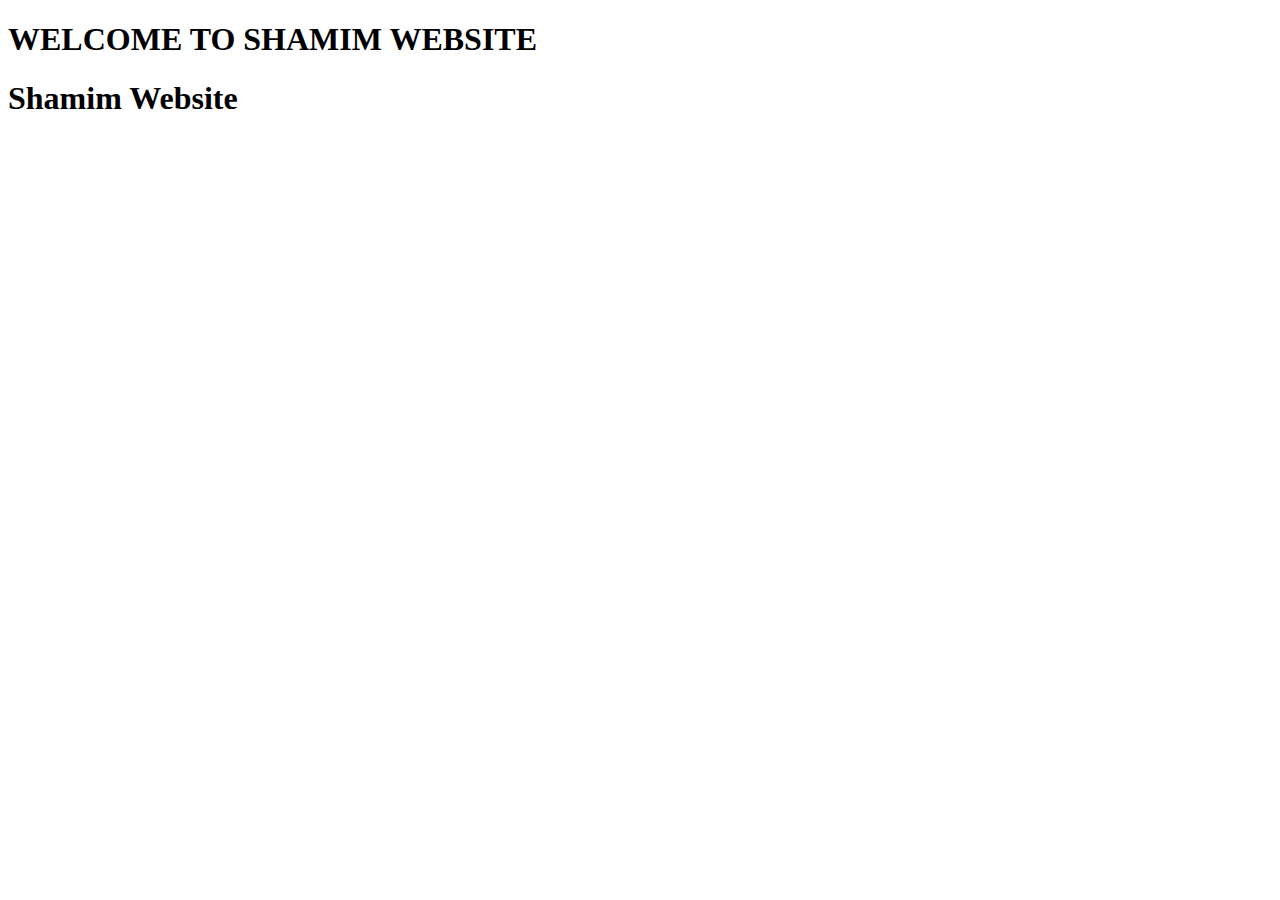
==== index.html @ 9b50b487 "first commit" ====
<!DOCTYPE html>
<html lang="en">
<head>
    <meta charset="UTF-8">
    <meta http-equiv="X-UA-Compatible" content="IE=edge">
    <meta name="viewport" content="width=device-width, initial-scale=1.0">
    <title>first web site</title>
    <link rel="stylesheet" href=style.css>
    <link rel="preconnect" href="https://fonts.googleapis.com">
   

</head>
<body>
    <h1>WELCOME TO SHAMIM WEBSITE</h1>
    <h1>Shamim Website</h1>
</body>
</html>
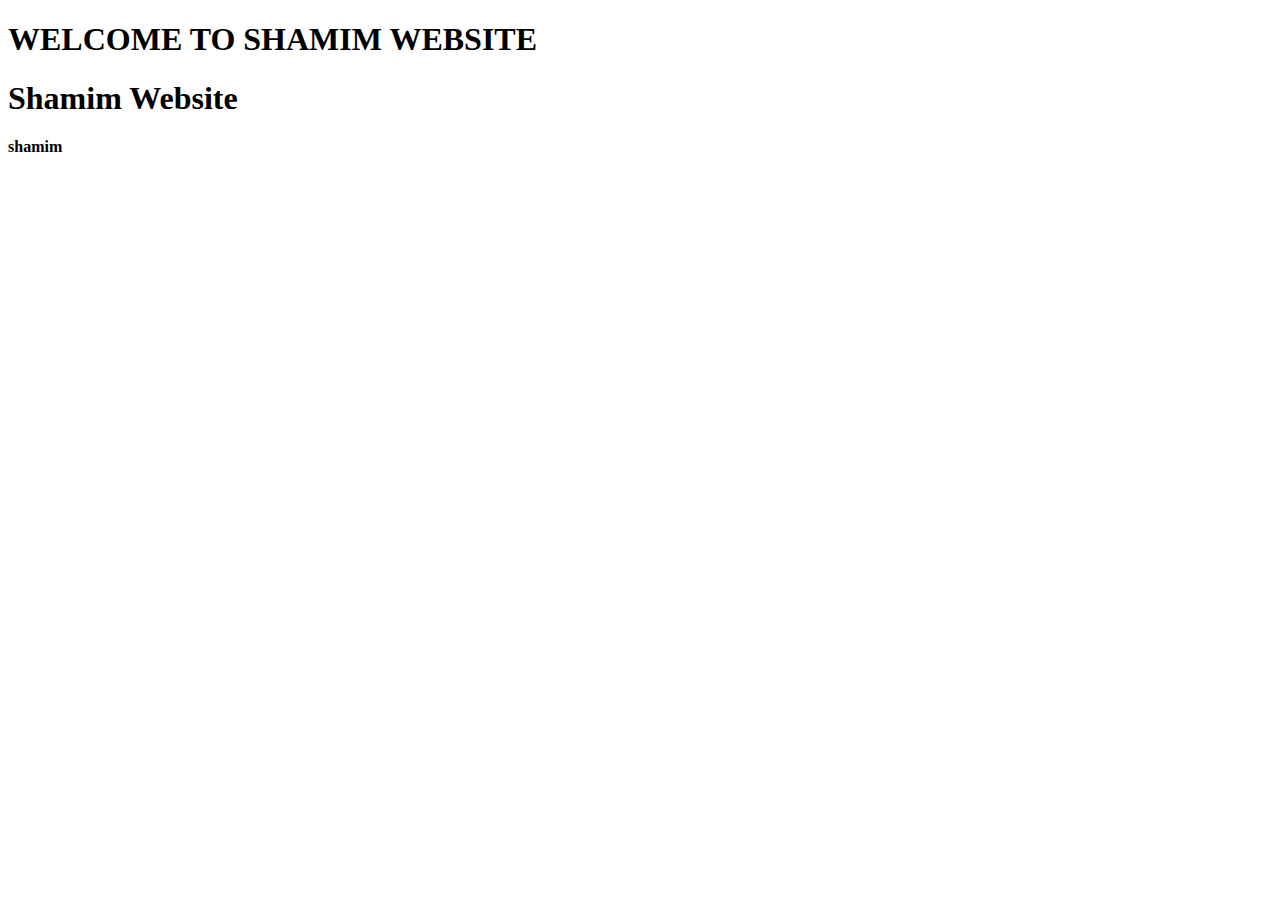
==== commit c7059d35: "first" ====
--- a/index.html
+++ b/index.html
@@ -13,5 +13,6 @@
 <body>
     <h1>WELCOME TO SHAMIM WEBSITE</h1>
     <h1>Shamim Website</h1>
+    <h4>shamim</h4>
 </body>
 </html>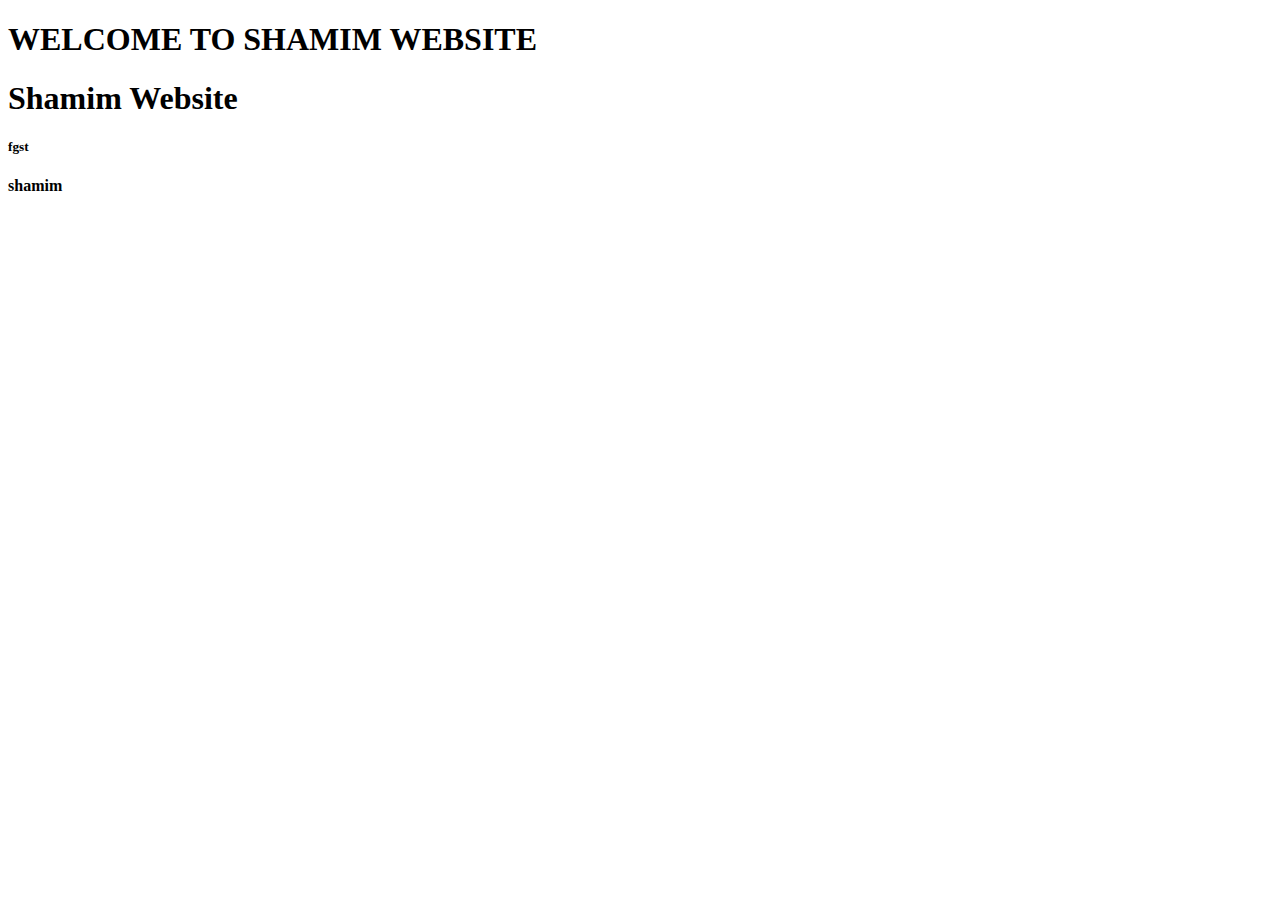
==== commit 5343107d: "first" ====
--- a/index.html
+++ b/index.html
@@ -13,6 +13,7 @@
 <body>
     <h1>WELCOME TO SHAMIM WEBSITE</h1>
     <h1>Shamim Website</h1>
+    <h5>fgst</h5>
     <h4>shamim</h4>
 </body>
 </html>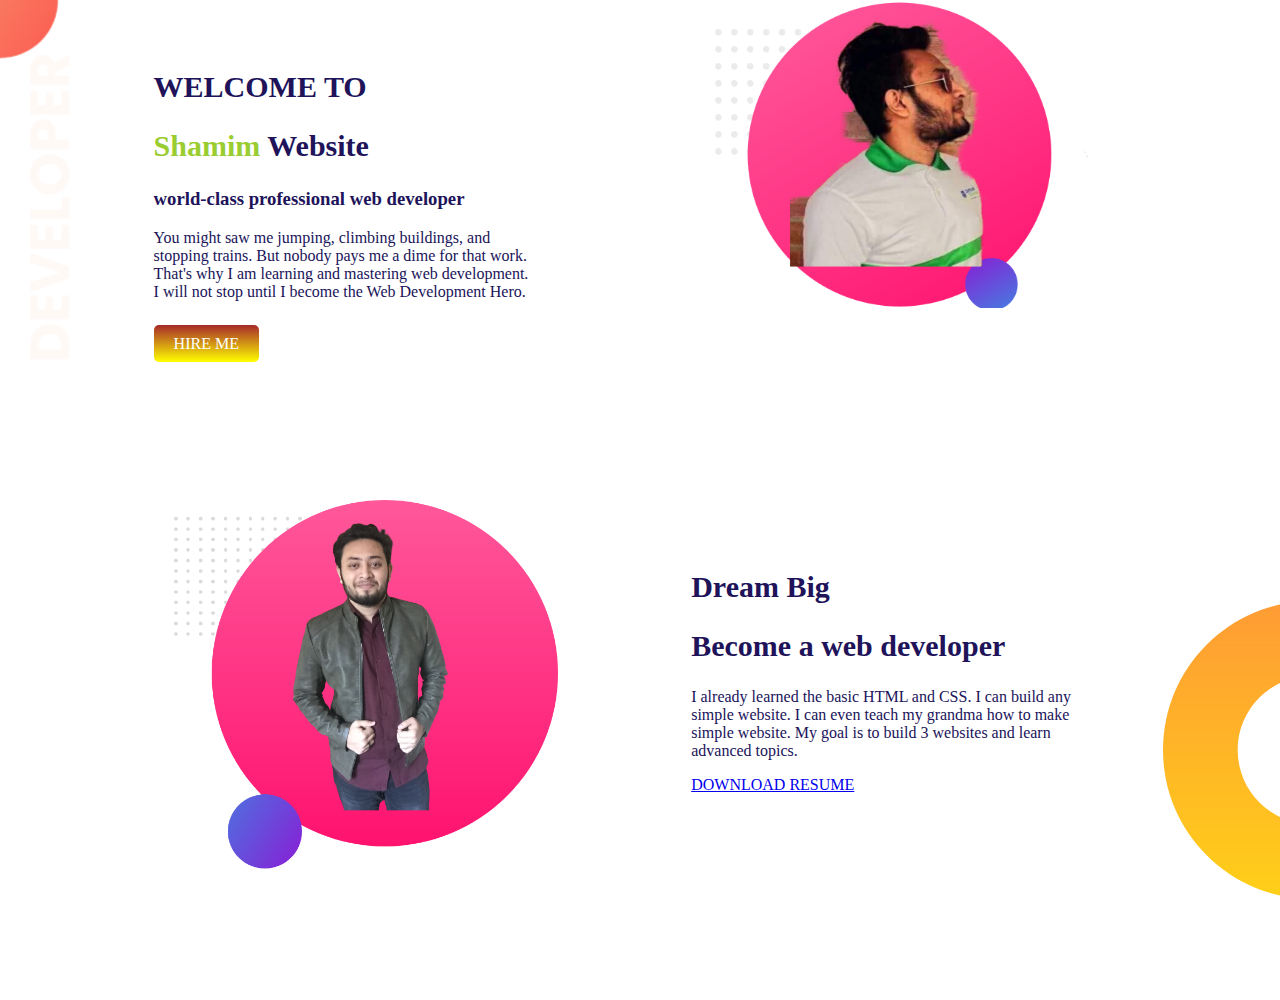
==== commit 98d8b8a8: "first commit" ====
--- a/index.html
+++ b/index.html
@@ -5,15 +5,37 @@
     <meta http-equiv="X-UA-Compatible" content="IE=edge">
     <meta name="viewport" content="width=device-width, initial-scale=1.0">
     <title>first web site</title>
-    <link rel="stylesheet" href=style.css>
+    
     <link rel="preconnect" href="https://fonts.googleapis.com">
+    <link rel="stylesheet" href="style.css">
    
 
 </head>
 <body>
-    <h1>WELCOME TO SHAMIM WEBSITE</h1>
-    <h1>Shamim Website</h1>
-    <h5>fgst</h5>
-    <h4>shamim</h4>
+  <section class="first-sec">
+   <div class="first">
+    <h1>WELCOME TO </h1>
+    <h2><span class="spa">Shamim</span> Website</h2>
+   <h3>world-class professional web developer</h3>
+   <p>You might saw me jumping, climbing buildings, and stopping trains. But nobody pays me a dime for that work. That's why I am learning and mastering web development. I will not stop until I become the Web Development Hero.</p><br>
+   <a class="button" target="_blank" href="https://shamim-swe.github.io/web-protfolio/">HIRE ME</a>
+   </div>
+   <div class="first">
+       <img src="images/image 9.png">
+
+   </div>
+  </section>
+  <section class="second">
+    <div class="first">
+      <img src="images/my-bg2.png">
+    </div>
+    <div class="first">
+      <h1>Dream Big</h1>
+      <h2>Become a web developer</h2>
+      <p>I already learned the basic HTML and CSS. I can build any simple website. I can even teach my grandma how to make simple website. My goal is to build 3 websites and learn advanced topics.</p>
+      <a target="_blank" href="https://shamim-swe.github.io/web-protfolio/">DOWNLOAD RESUME</a>
+    </div>
+
+  </section>
 </body>
 </html>--- a/style.css
+++ b/style.css
@@ -0,0 +1,69 @@
+body{
+  margin:0%;
+}
+h1{
+  font-size: 30px;
+  margin-top: 70px;
+}
+h2{
+  font-size: 30px;
+}
+
+.spa{
+    color:yellowgreen;
+}
+
+.first{
+  width:30%;
+  float:left;
+  color:rgb(32, 19, 90);
+  margin-left:10%;
+  padding-left:2%;
+;
+}
+.first img{
+  width:100%;
+  
+}
+.first-sec{
+  background-image:url("images/top-banner.png");
+  background-repeat: no-repeat;
+ 
+  
+  
+}
+section{
+  
+  height:500px;
+}
+.button{
+  
+  background-image:linear-gradient(brown, yellow);
+  text-decoration:none;
+  padding:10px 20px;
+  border-radius: 5px;
+  color:white;
+}
+.first img{
+  width:100%;
+  padding-left:20px;
+
+}
+
+.second-button{
+  background-image:linear-gradient(yellow, brown);
+  border-radius:4px;
+  padding:10px 20px;
+  text-decoration:none;
+}
+.second{
+  background-image:url(images/dream-bg.png);
+  background-repeat: no-repeat;
+  background-position: right;
+}
+.second-sec{
+  width:30%;
+  float:left;
+  margin-right:5px;
+  padding:2px;
+}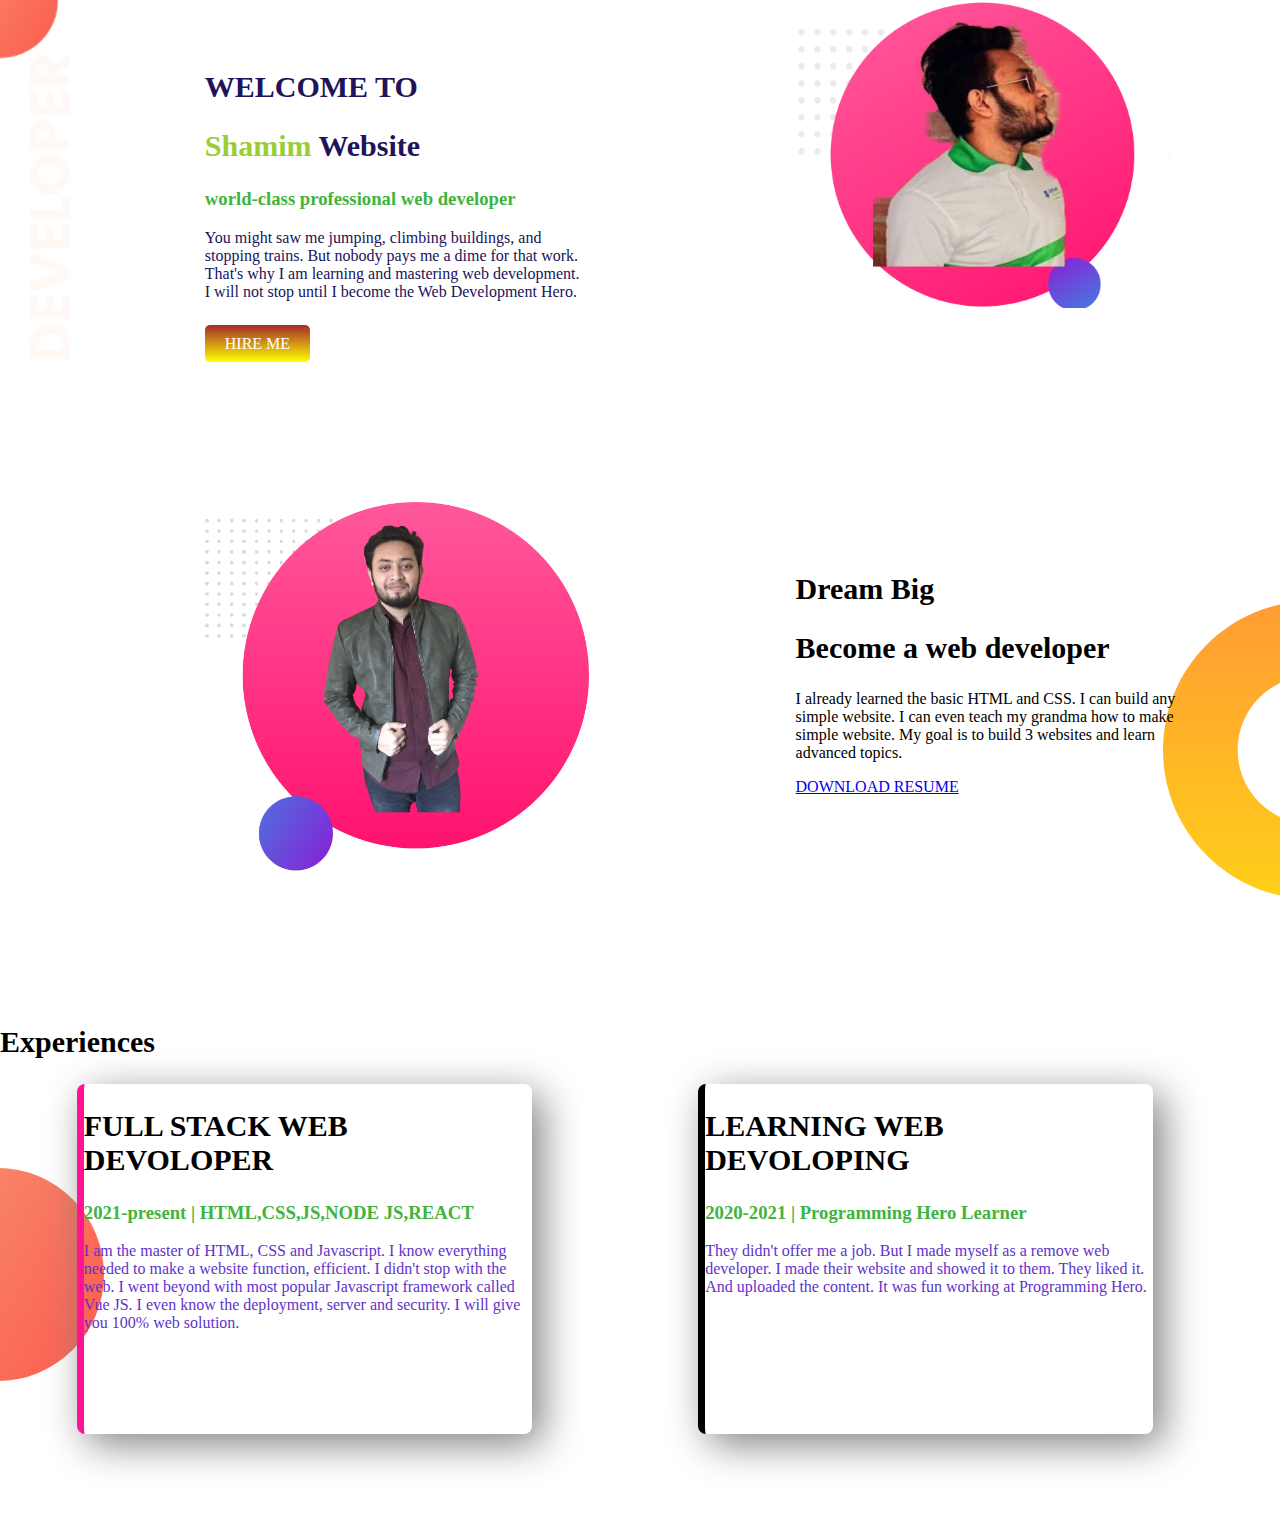
==== commit 6b828676: "first commit" ====
--- a/index.html
+++ b/index.html
@@ -26,10 +26,10 @@
    </div>
   </section>
   <section class="second">
-    <div class="first">
+    <div class="second-sec">
       <img src="images/my-bg2.png">
     </div>
-    <div class="first">
+    <div class="second-sec">
       <h1>Dream Big</h1>
       <h2>Become a web developer</h2>
       <p>I already learned the basic HTML and CSS. I can build any simple website. I can even teach my grandma how to make simple website. My goal is to build 3 websites and learn advanced topics.</p>
@@ -37,5 +37,20 @@
     </div>
 
   </section>
+  <section class="exp-area">
+    <h2>Experiences</h2>
+    <div  id="s-1" class="third-sec">
+     <h2>FULL STACK WEB DEVOLOPER</h2>
+     <h3>2021-present | HTML,CSS,JS,NODE JS,REACT</h3>
+     <p id="p1">I am the master of HTML, CSS and Javascript. I know everything needed to make a website function, efficient. I didn't stop with the web. I went beyond with most popular Javascript framework called Vue JS. I even know the deployment, server and security. I will give you 100% web solution.</p>
+    </div>
+    <div id="s-2" class="third-sec">
+      <h2>LEARNING WEB DEVOLOPING</h2>
+      <h3>2020-2021 | Programming Hero Learner</h3>
+      <p id="p1">They didn't offer me a job. But I made myself as a remove web developer. I made their website and showed it to them. They liked it. And uploaded the content. It was fun working at Programming Hero.</p>
+
+    </div>
+
+  </section>
 </body>
 </html>--- a/style.css
+++ b/style.css
@@ -17,9 +17,9 @@
   width:30%;
   float:left;
   color:rgb(32, 19, 90);
-  margin-left:10%;
+  margin-left:14%;
   padding-left:2%;
-;
+
 }
 .first img{
   width:100%;
@@ -44,9 +44,10 @@
   border-radius: 5px;
   color:white;
 }
-.first img{
+.second-sec img{
   width:100%;
-  padding-left:20px;
+  padding-right:10%;
+  margin-right:10px;
 
 }
 
@@ -64,6 +65,39 @@
 .second-sec{
   width:30%;
   float:left;
-  margin-right:5px;
+  
   padding:2px;
-}+  margin-left:14%;
+  padding-left:2%;
+}
+
+.third-sec{
+  width:35%;
+  float:left;
+  margin-left: 6%;
+  margin-right:7%;
+  box-shadow:10px 10px 40px gray;
+  height:70%;
+  border-radius: 8px;
+ 
+}
+.exp-area{
+  background-image: url(images/exp-bg.png);
+  background-repeat: no-repeat;
+  background-position: left;
+}
+h3{
+  color:rgb(64, 180, 60);
+}
+#p1{
+  color:rgb(97, 50, 205);
+}
+#s-1{
+  border-left-style:solid;
+  border-left-color: deeppink;
+  border-width:7px;
+}
+#s-2{
+  border-left:7px solid;
+ 
+  }
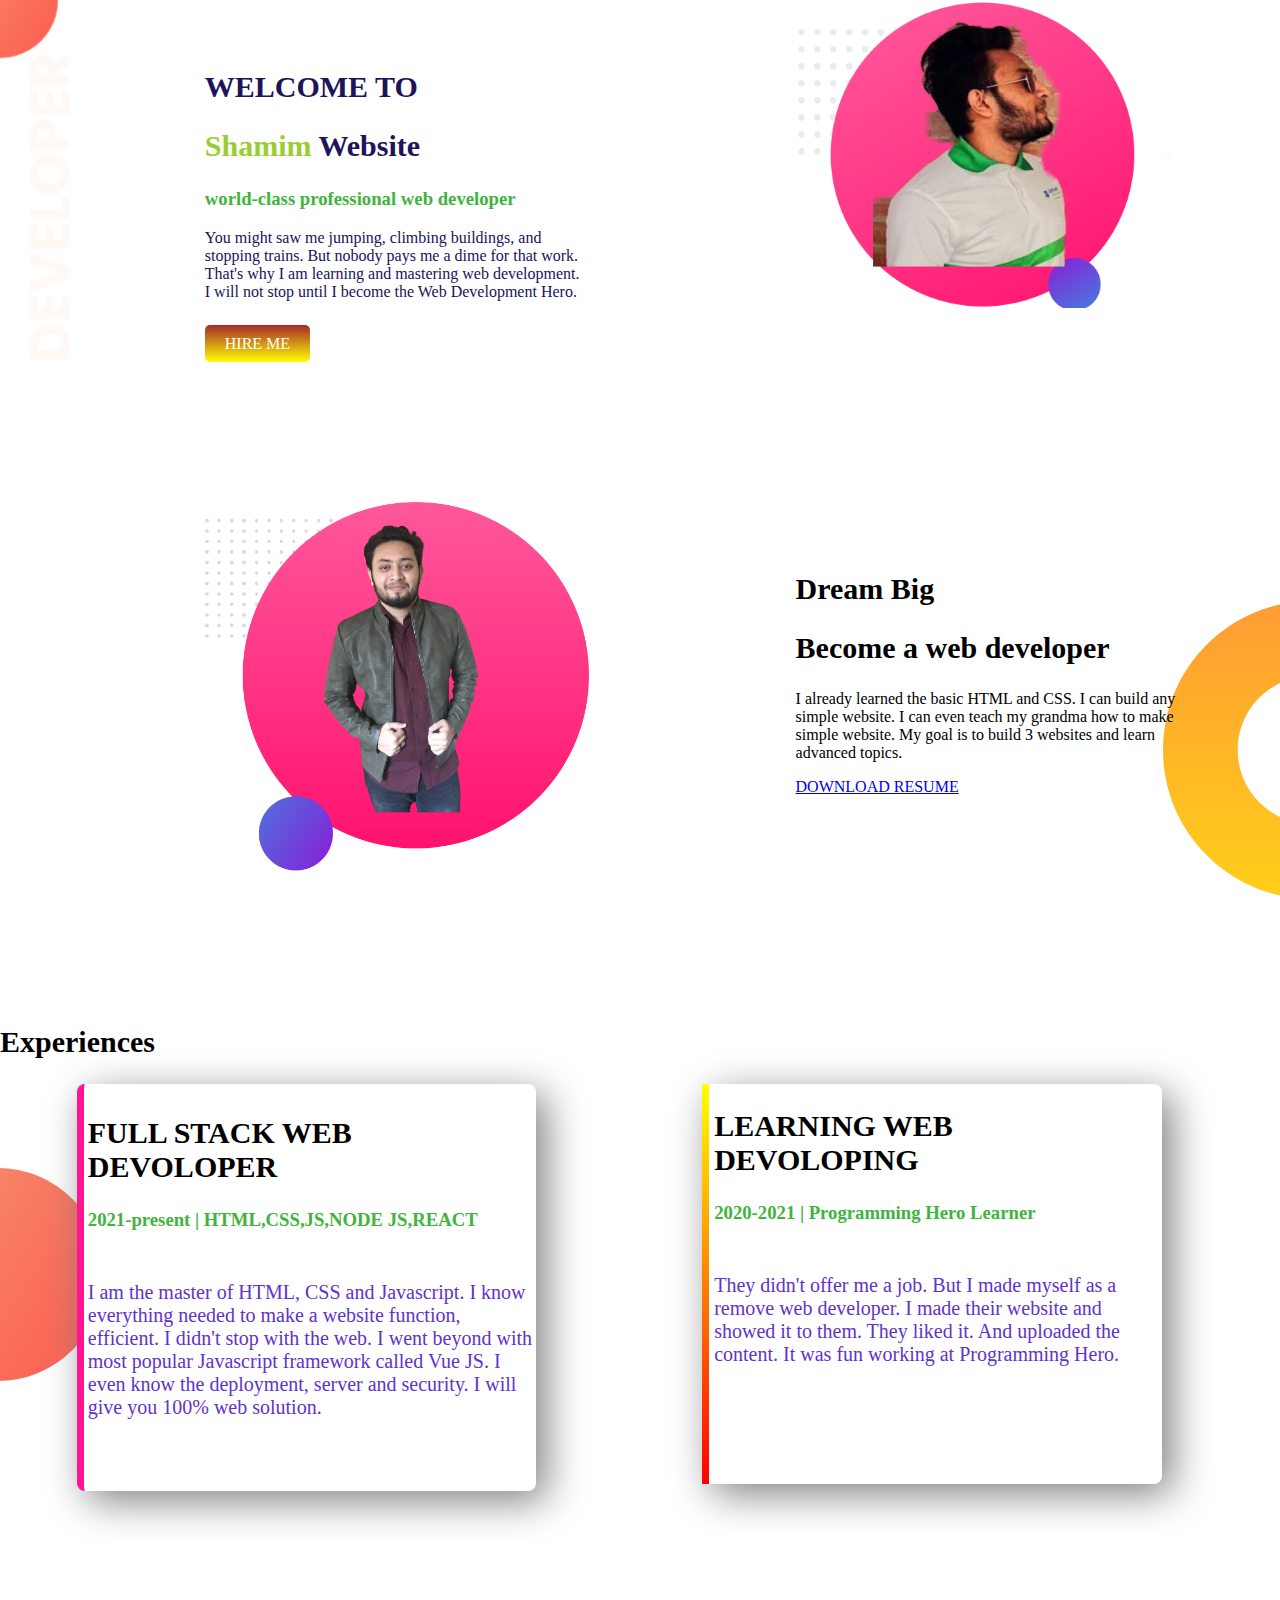
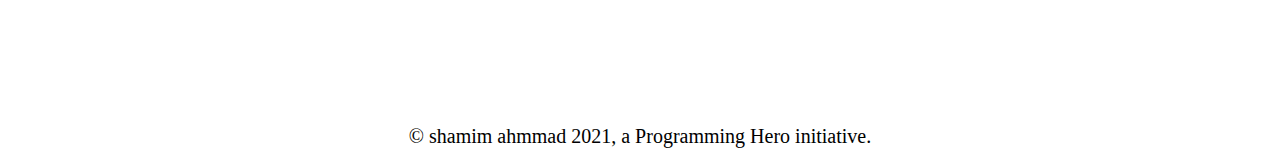
==== commit a1dd6343: "my first website done yay" ====
--- a/index.html
+++ b/index.html
@@ -52,5 +52,8 @@
     </div>
 
   </section>
+  <footer>
+    <p>© shamim ahmmad 2021, a Programming Hero initiative.</p>
+  </footer>
 </body>
 </html>--- a/style.css
+++ b/style.css
@@ -77,8 +77,11 @@
   margin-left: 6%;
   margin-right:7%;
   box-shadow:10px 10px 40px gray;
-  height:70%;
+  height:80%;
   border-radius: 8px;
+  background-color: white; 
+  padding-left:5px;
+  
  
 }
 .exp-area{
@@ -91,13 +94,26 @@
 }
 #p1{
   color:rgb(97, 50, 205);
+  padding-top: 30px;
+  font-size: 20px;
 }
 #s-1{
   border-left-style:solid;
   border-left-color: deeppink;
   border-width:7px;
+  padding-left: 4px;
+  padding-top:7px;
+  
 }
 #s-2{
-  border-left:7px solid;
- 
-  }
+  border-left: 7px solid;
+  border-image: linear-gradient(180deg, yellow, red);
+   border-image-slice:1;
+   
+   border-radius: 8px;
+}
+footer{
+  text-align: center;
+  font-size:20px;
+  margin-top:200px;
+}